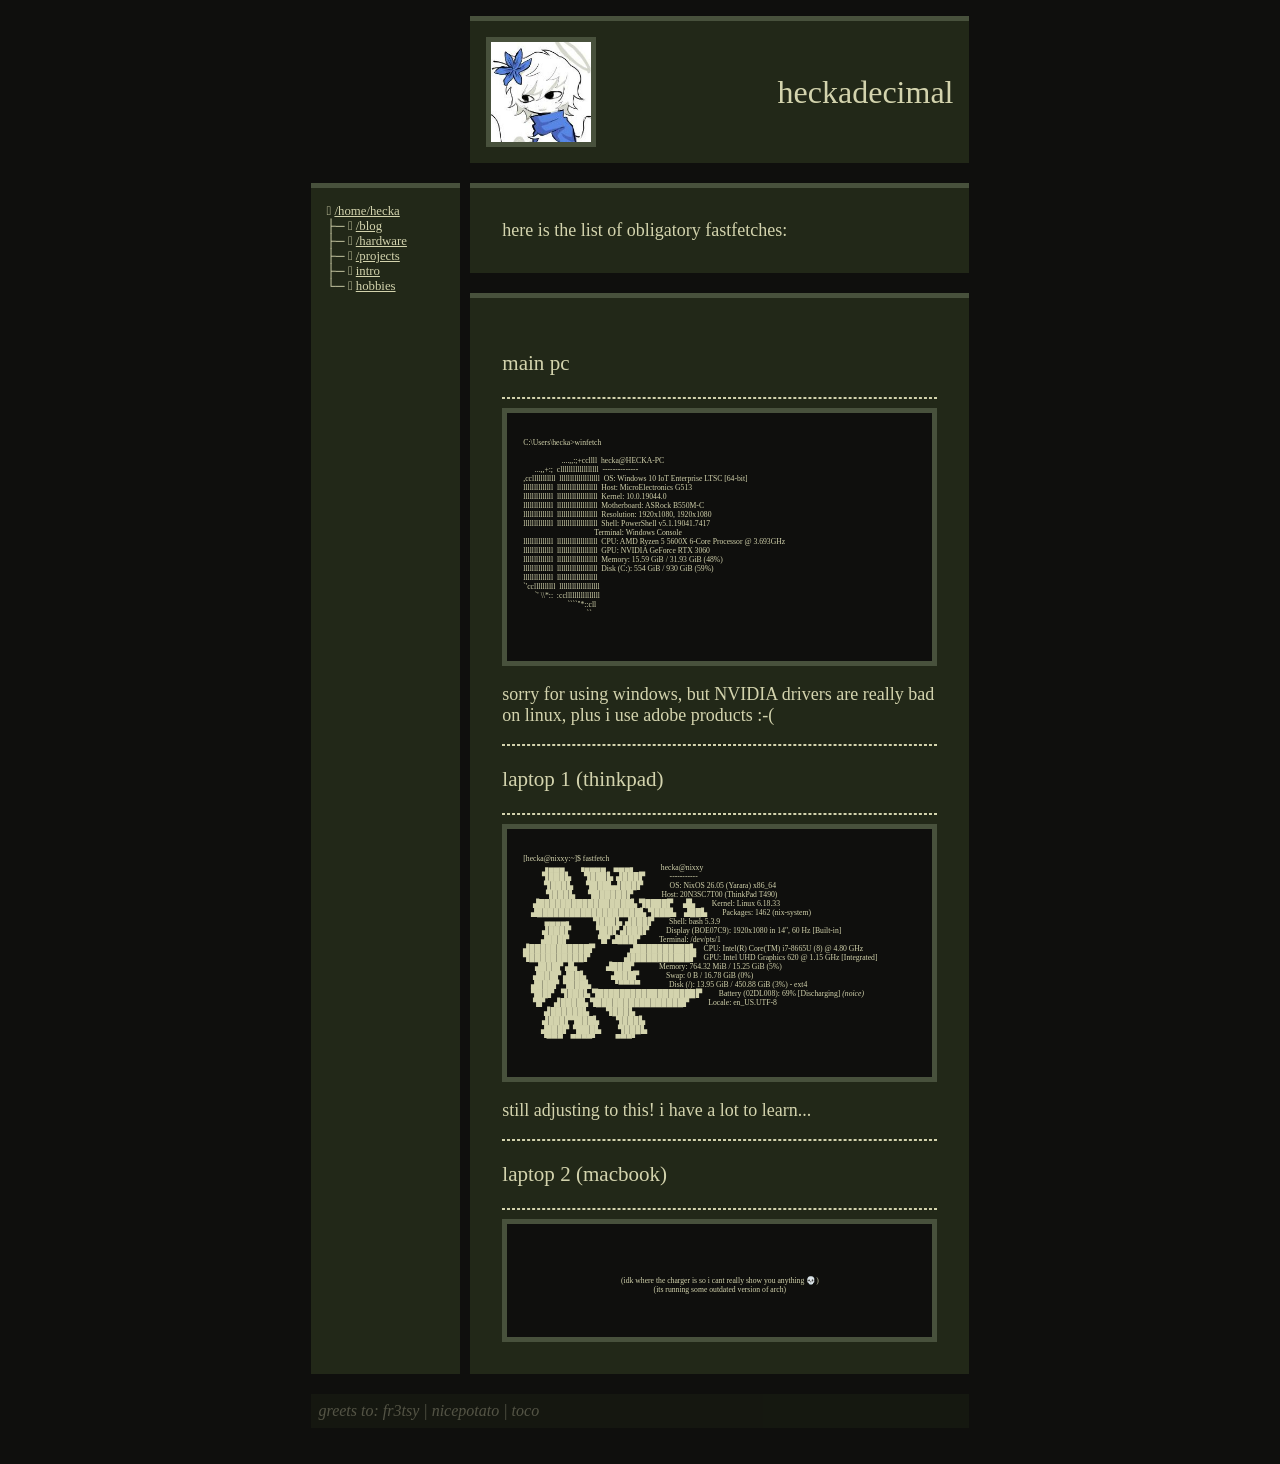
==== hardware/index.html @ d0c9c776 "hardware page" ====
<!DOCTYPE html>
<html lang="en">
<head>
    <meta charset="UTF-8">
    <meta name="viewport" content="width=device-width, initial-scale=1.0">
    <link rel="stylesheet" href="/style.css">
    <title>heckle hellhole</title>
</head>
<body>
    <div class="container">

        <div class="box titlebar">
            
            <img class="box" src="/img/pfp.jpg" width="100px">
            <h1>heckadecimal</h1>
        </div>

        

        <div class="sidebar box">
            <span class="nerd"></span> <a href="/">/home/hecka</a>

            <div>
                ├─ <span class="nerd"></span> <a href="/blog">/blog</a>
            </div>

            <div>
                ├─ <span class="nerd"></span> <a href="/hardware">/hardware</a>
            </div>

            <div>
                ├─ 
                <input type="checkbox" class="folder" id="projects">

                <label for="projects" class="nerd"></label>

                <a href="/projects">/projects</a>

                <div class="subitem">│ 
                    <span>
                        └─ <span class="nerd"></span> <a href="/projects#test">test</a>
                    </span>
                </div>
            </div>

           

            <div>
                ├─ <span class="nerd"></span> <a href="#intro">intro</a>
            </div>

            <div>
                └─ <span class="nerd"></span> <a href="#hobbies">hobbies</a>
            </div>


            <!-- FILE:  -->
            <!-- FOLDER:  -->

            <!-- └─       ├─ --> 
        </div>
        
        <div class="intro main box">here is the list of obligatory fastfetches:</div>

        <div class="main box" id="hobbies">
            
            <h3>main pc</h3>
            <hr>
            <div class="code" id="main">
C:\Users\hecka>winfetch

                    ....,,:;+ccllll  hecka@HECKA-PC
      ...,,+:;  cllllllllllllllllll  --------------
,cclllllllllll  lllllllllllllllllll  OS: Windows 10 IoT Enterprise LTSC [64-bit]
llllllllllllll  lllllllllllllllllll  Host: MicroElectronics G513
llllllllllllll  lllllllllllllllllll  Kernel: 10.0.19044.0
llllllllllllll  lllllllllllllllllll  Motherboard: ASRock B550M-C
llllllllllllll  lllllllllllllllllll  Resolution: 1920x1080, 1920x1080
llllllllllllll  lllllllllllllllllll  Shell: PowerShell v5.1.19041.7417
                                     Terminal: Windows Console
llllllllllllll  lllllllllllllllllll  CPU: AMD Ryzen 5 5600X 6-Core Processor @ 3.693GHz
llllllllllllll  lllllllllllllllllll  GPU: NVIDIA GeForce RTX 3060
llllllllllllll  lllllllllllllllllll  Memory: 15.59 GiB / 31.93 GiB (48%)
llllllllllllll  lllllllllllllllllll  Disk (C:): 554 GiB / 930 GiB (59%)
llllllllllllll  lllllllllllllllllll  
`'ccllllllllll  lllllllllllllllllll  
      `' \\*::  :ccllllllllllllllll  
                       ````''*::cll  
                                 ``  
  
                            
            </div>
            <p>sorry for using windows, but NVIDIA drivers are really bad on linux, plus i use adobe products :-(</p>
            <hr>
            <h3>laptop 1 (thinkpad)</h3>
            <hr>
            <div class="code" id="think">
[hecka@nixxy:~]$ fastfetch
          ▗▄▄▄       ▗▄▄▄▄    ▄▄▄▖             hecka@nixxy
          ▜███▙       ▜███▙  ▟███▛             -----------
           ▜███▙       ▜███▙▟███▛              OS: NixOS 26.05 (Yarara) x86_64
            ▜███▙       ▜██████▛               Host: 20N3SC7T00 (ThinkPad T490)
     ▟█████████████████▙ ▜████▛     ▟▙         Kernel: Linux 6.18.33
    ▟███████████████████▙ ▜███▙    ▟██▙        Packages: 1462 (nix-system)
           ▄▄▄▄▖           ▜███▙  ▟███▛        Shell: bash 5.3.9
          ▟███▛             ▜██▛ ▟███▛         Display (BOE07C9): 1920x1080 in 14", 60 Hz [Built-in]
         ▟███▛               ▜▛ ▟███▛          Terminal: /dev/pts/1
▟███████████▛                  ▟██████████▙    CPU: Intel(R) Core(TM) i7-8665U (8) @ 4.80 GHz
▜██████████▛                  ▟███████████▛    GPU: Intel UHD Graphics 620 @ 1.15 GHz [Integrated]
      ▟███▛ ▟▙               ▟███▛             Memory: 764.32 MiB / 15.25 GiB (5%)
     ▟███▛ ▟██▙             ▟███▛              Swap: 0 B / 16.78 GiB (0%)
    ▟███▛  ▜███▙           ▝▀▀▀▀               Disk (/): 13.95 GiB / 450.88 GiB (3%) - ext4
    ▜██▛    ▜███▙ ▜██████████████████▛         Battery (02DL008): 69% [Discharging] <i>(noice)</i>
     ▜▛     ▟████▙ ▜████████████████▛          Locale: en_US.UTF-8
           ▟██████▙         ▜███▙              
          ▟███▛▜███▙         ▜███▙             
         ▟███▛  ▜███▙         ▜███▙
         ▝▀▀▀    ▀▀▀▀▘         ▀▀▀▘

            </div>
            <p>still adjusting to this! i have a lot to learn...</p>
            <hr>
            <h3>laptop 2 (macbook)</h3>
            <hr>
            <div class="code center" id="mac">



(idk where the charger is so i cant really show you anything 💀)
(its running some outdated version of arch)


            </div>
            
        </div>
        
        
            

        <div class="footer">
            <i>greets to: fr3tsy | nicepotato | toco </i>
        </div>

        <div id="buttonrow">
            <!-- this will be for 88x31 buttons -->
        </div>
        
    </div>
</body>
</html>
---- style.css ----
:root {
    --bg: #0F0F0D;
    --fg: #48513C;
    --fg2: #222818;
    --text: #D3D3AD
}

@font-face {
    font-family: Krypton;
    src: url(fonts/Agave-Regular.ttf);
}

@font-face {
    font-family: Nerd Font;
    src: url(fonts/SymbolsNerdFontMono-Regular.ttf);
}

body { background-color: var(--bg);}

.nerd {font-family: Nerd Font;}

.container {
    
    display: grid;
    grid-template-columns: auto 12% 40% auto;
    grid-template-areas: 
    ". . title ."
    ". side main ."
    ". side hobbies ."
    ". footer footer ."
    ". buttons buttons .";

    align-content: center;
    padding: 0.5rem;
    column-gap: 10px;
    row-gap: 20px;
}

.box { 
    border-top: 5px solid var(--fg);
    background-color: var(--fg2);
    padding: 1rem;
}

.titlebar {
    display: grid;
    grid-template-columns: 2fr 1fr;
    column-gap: 10px;
    font-size: 1.25vw;
    grid-area: title;
    align-items: center;
}

.sidebar {
    grid-area: side;
    
    font-size: 1vw; 
}

.intro {
    grid-area: main;
}

#hobbies {
    grid-area: hobbies;
}

#buttonrow {
    grid-area: buttons;
}

.code {
    border: 5px solid var(--fg);
    background-color: var(--bg);
    white-space-collapse: preserve;
    font-size: 0.6vw;
    padding: 1rem;
}

.footer {
    grid-area: footer;
    padding: 0.5rem;
    background-color: var(--fg2);
    opacity: 0.35;
}

.main{
    padding: 2rem;
    font-size: 18px;
}

@media screen and (max-width: 900px){
    .container {
        grid-template-columns: 100%;
        align-content: center;
        grid-template-areas: 
        "title"
        "side"
        "main"
        "hobbies"
        "footer"
        "buttons";
    }

    .titlebar {
        font-size: 3vw;
    }

    .sidebar {
        font-size: 15px;
    }

    .code {
        font-size: 10px;
    }
}

.h {
    font-size: 20px;
}

.folder {
    background-color: transparent;
    color: var(--text);
    border: 0;
    font-size: 15px;
    padding: 0;
    opacity: 0;
    position: absolute;
    left: -100vw;
    
    /* hacky hacky*/
}

.folder ~ label:hover{
    cursor: pointer;
    user-select: none;
}

.folder:checked ~ .subitem{
    display:flex;
}

.spacer {
    visibility: hidden;
}

.subitem {
    display: none;
}

.subitem > span {
    margin-left: 2.5ch;
}

.context {
    text-decoration: underline;
    cursor: help;
}

p, h1, h2, h3, div, a, ul{
    font-family: Krypton;
    font-weight: normal;
    color: var(--text)
}

hr {
    border-color: var(--text);
    border-style: dashed;
}

.box > img {
    padding: 0;
    border: 5px solid var(--fg);
}

.center {
    align-self: center;
    text-align: center;
}
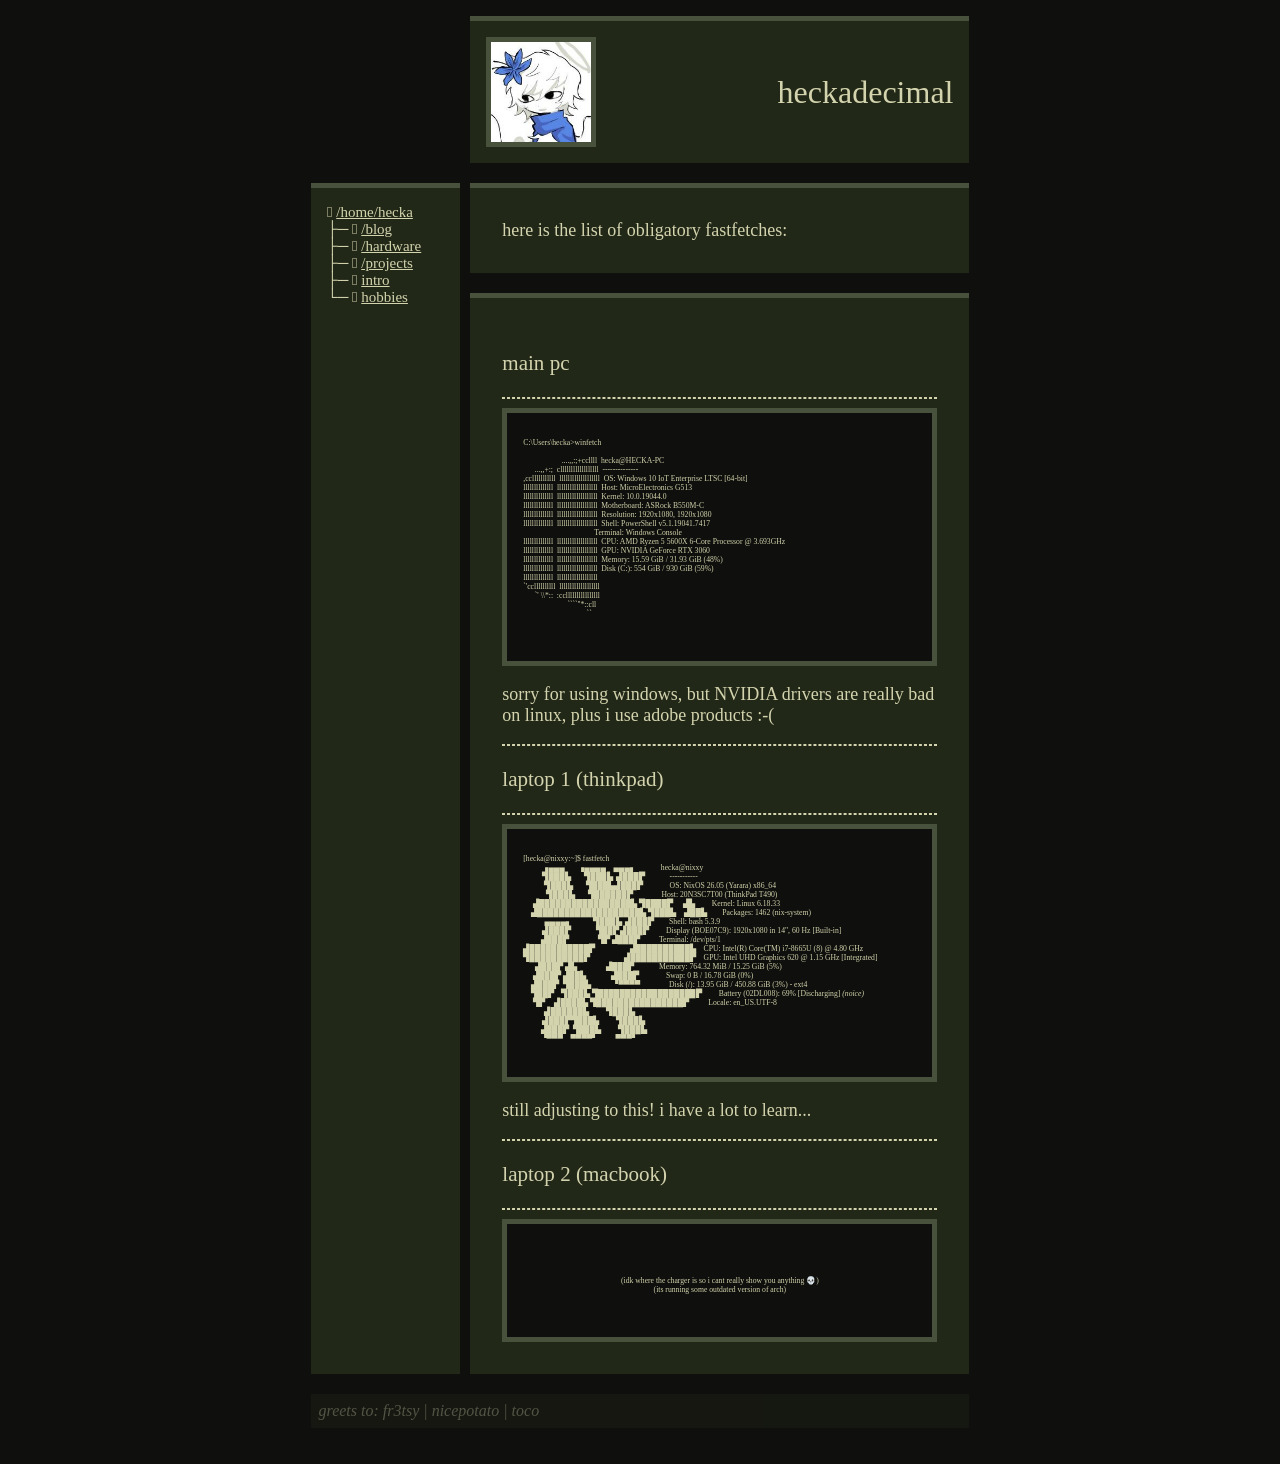
==== commit a9e98aa3: "add file system iframe" ====
--- a/hardware/index.html
+++ b/hardware/index.html
@@ -14,50 +14,10 @@
             <img class="box" src="/img/pfp.jpg" width="100px">
             <h1>heckadecimal</h1>
         </div>
-
         
 
-        <div class="sidebar box">
-            <span class="nerd"></span> <a href="/">/home/hecka</a>
-
-            <div>
-                ├─ <span class="nerd"></span> <a href="/blog">/blog</a>
-            </div>
-
-            <div>
-                ├─ <span class="nerd"></span> <a href="/hardware">/hardware</a>
-            </div>
-
-            <div>
-                ├─ 
-                <input type="checkbox" class="folder" id="projects">
-
-                <label for="projects" class="nerd"></label>
-
-                <a href="/projects">/projects</a>
-
-                <div class="subitem">│ 
-                    <span>
-                        └─ <span class="nerd"></span> <a href="/projects#test">test</a>
-                    </span>
-                </div>
-            </div>
-
-           
-
-            <div>
-                ├─ <span class="nerd"></span> <a href="#intro">intro</a>
-            </div>
-
-            <div>
-                └─ <span class="nerd"></span> <a href="#hobbies">hobbies</a>
-            </div>
-
-
-            <!-- FILE:  -->
-            <!-- FOLDER:  -->
-
-            <!-- └─       ├─ --> 
+        <div class="sidebar box" style="padding: 8px;" scrolling="no">
+            <iframe src="/other/file-sys.html"></iframe>
         </div>
         
         <div class="intro main box">here is the list of obligatory fastfetches:</div>
--- a/style.css
+++ b/style.css
@@ -34,6 +34,12 @@
     padding: 0.5rem;
     column-gap: 10px;
     row-gap: 20px;
+}
+
+iframe {
+    height: 100%; 
+    width: 100%;
+    overflow: hidden;
 }
 
 .box { 
@@ -84,6 +90,10 @@
     opacity: 0.35;
 }
 
+iframe {
+    border: 0;
+}
+
 .main{
     padding: 2rem;
     font-size: 18px;
@@ -112,6 +122,11 @@
 
     .code {
         font-size: 10px;
+    }
+
+    iframe {
+        height: 20ch;
+        width: 100%;
     }
 }
 
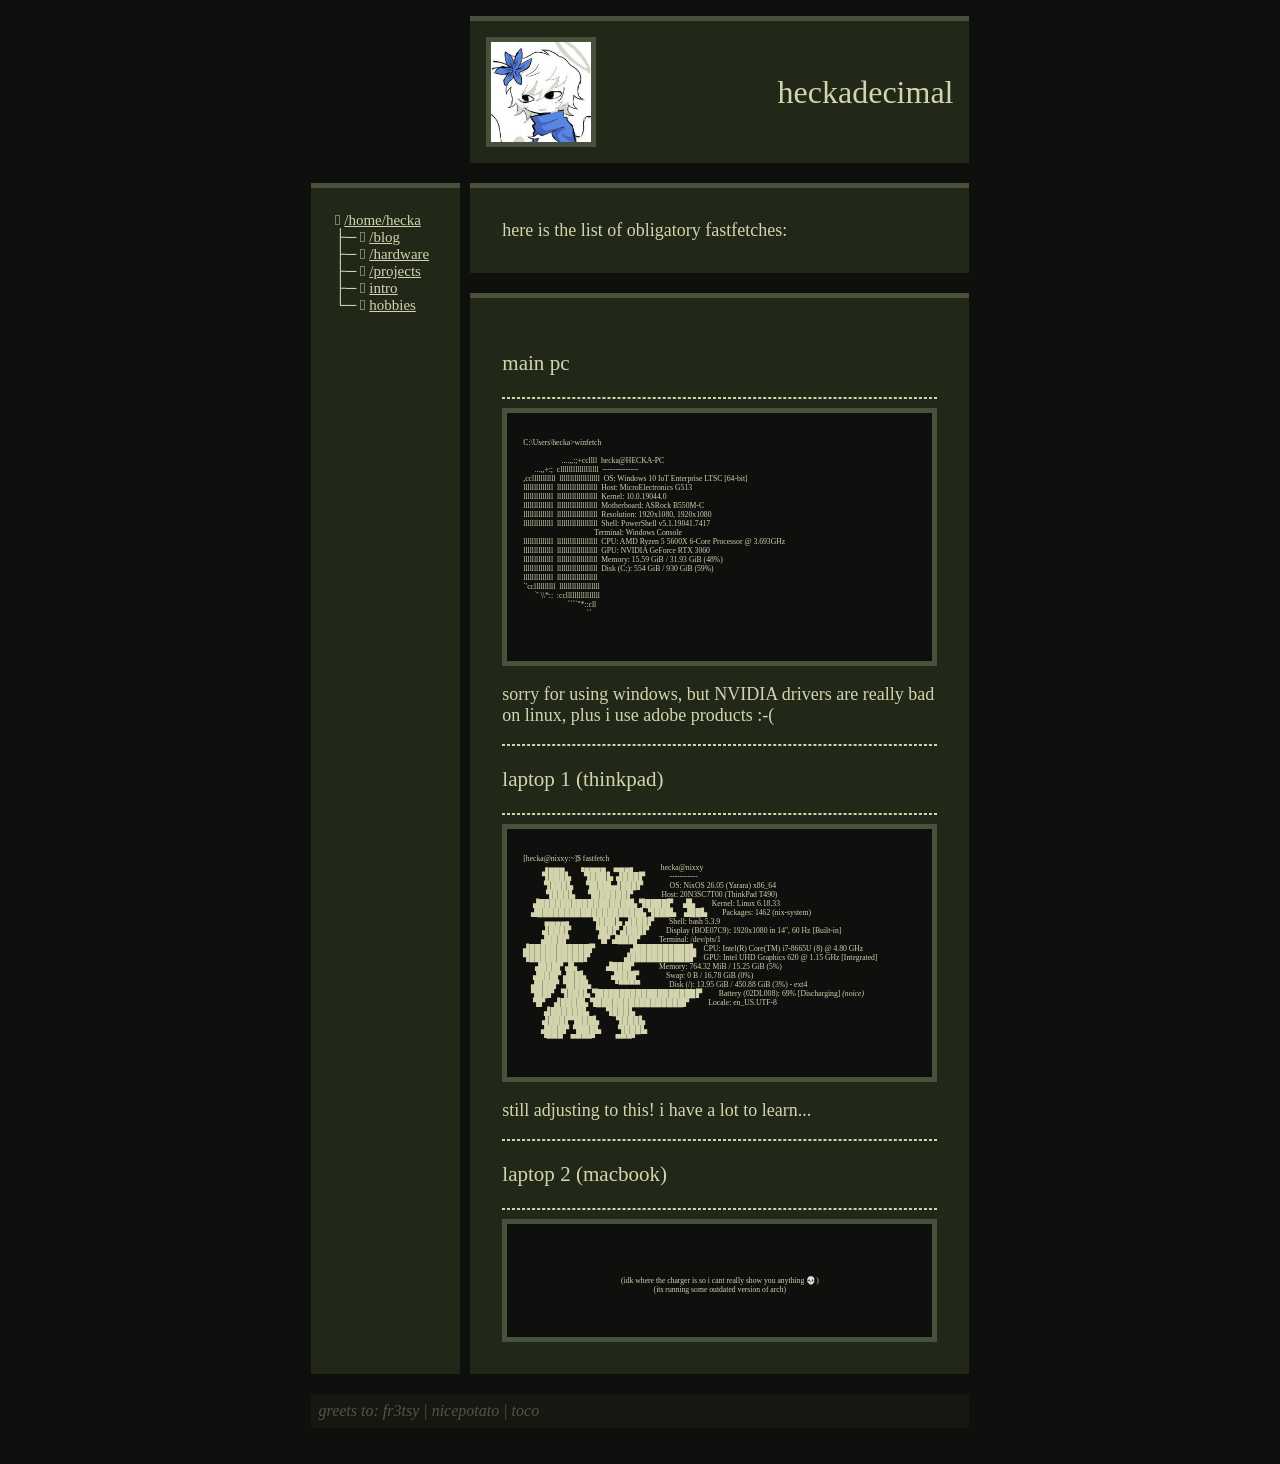
==== commit 3875b2ee: "wip projects page" ====
--- a/hardware/index.html
+++ b/hardware/index.html
@@ -16,13 +16,13 @@
         </div>
         
 
-        <div class="sidebar box" style="padding: 8px;" scrolling="no">
+        <div class="sidebar box" scrolling="no">
             <iframe src="/other/file-sys.html"></iframe>
         </div>
         
         <div class="intro main box">here is the list of obligatory fastfetches:</div>
 
-        <div class="main box" id="hobbies">
+        <div class="main box hobbies">
             
             <h3>main pc</h3>
             <hr>
--- a/style.css
+++ b/style.css
@@ -67,7 +67,7 @@
     grid-area: main;
 }
 
-#hobbies {
+.hobbies {
     grid-area: hobbies;
 }
 
@@ -125,7 +125,7 @@
     }
 
     iframe {
-        height: 20ch;
+        height: 30ch;
         width: 100%;
     }
 }
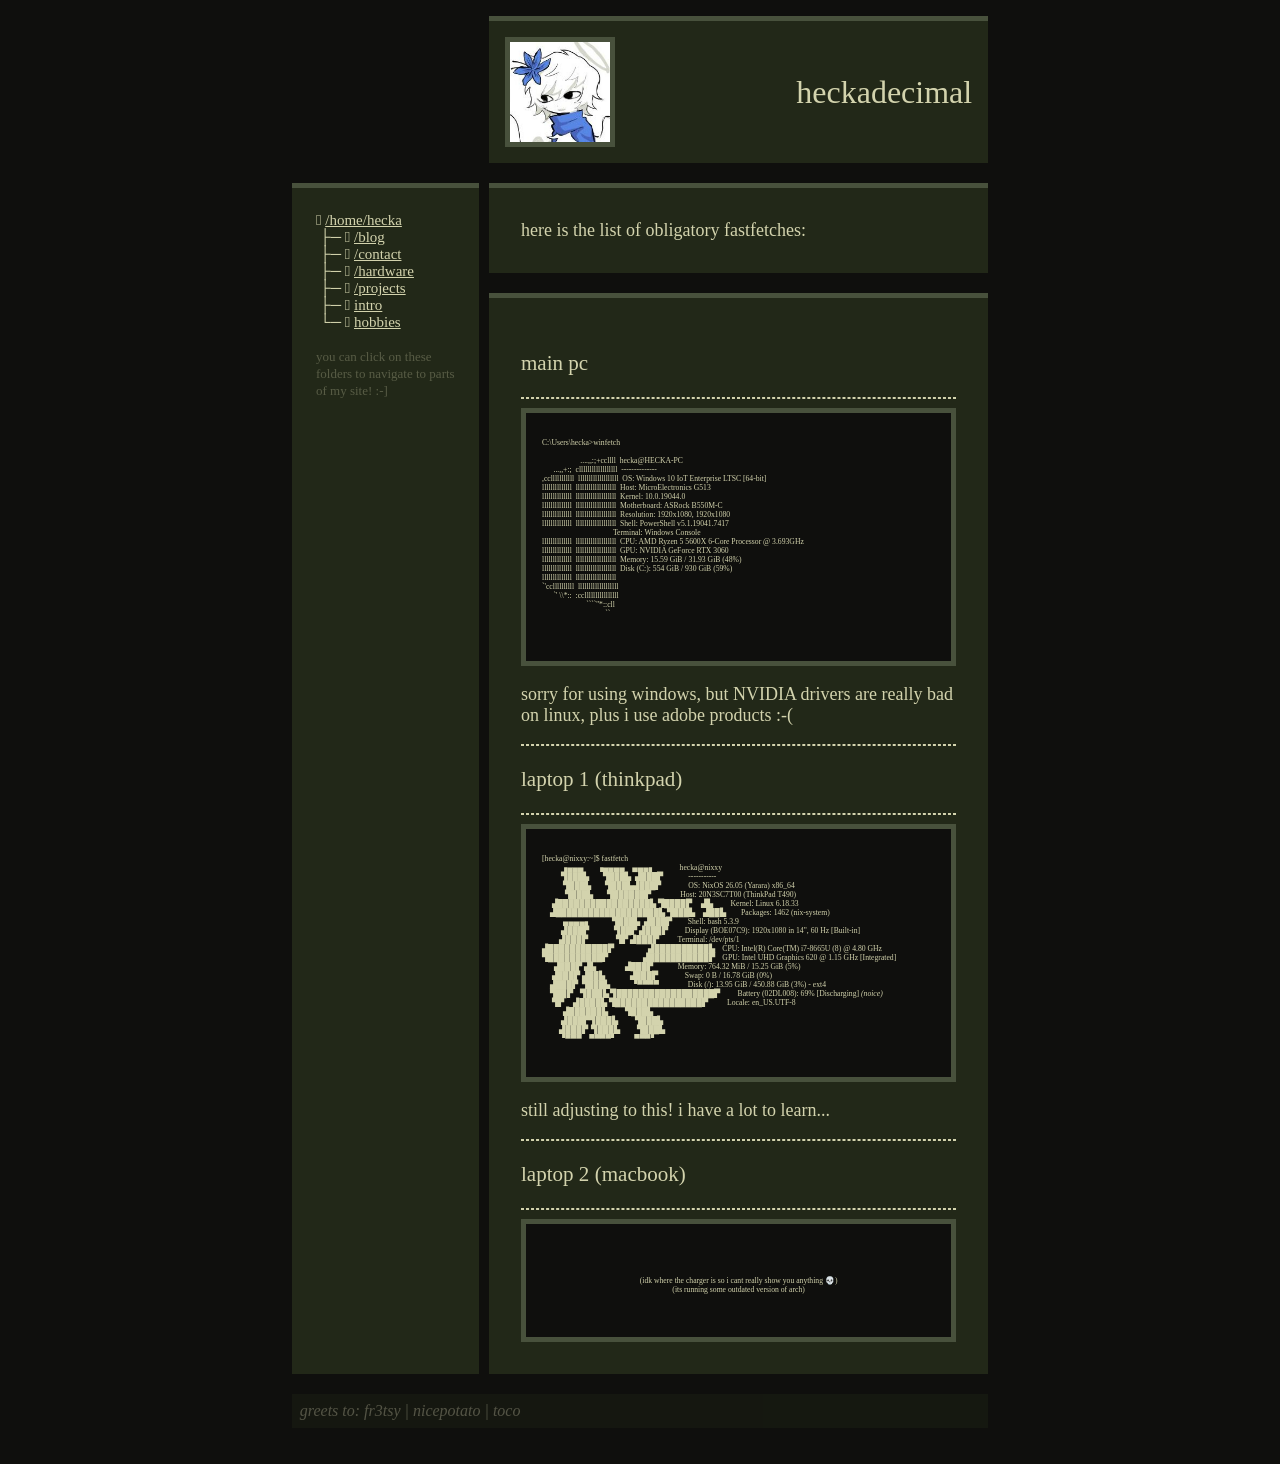
==== commit b9f97452: "Merge pull request #1 from helladecimal/js-test" ====
--- a/hardware/index.html
+++ b/hardware/index.html
@@ -4,25 +4,38 @@
     <meta charset="UTF-8">
     <meta name="viewport" content="width=device-width, initial-scale=1.0">
     <link rel="stylesheet" href="/style.css">
-    <title>heckle hellhole</title>
+    <title>heckadecimal - hardware</title>
+
+    <meta content="heckadecimal - hardware" property="og:title"/>
+    <meta content="my hardware specs" property="og:description"/>
+    <meta content="https://helladecimal.github.io/hardware" property="og:url"/>
+    <meta content="https://helladecimal.github.io/img/embed.png" property="og:image"/>
+    <meta property="og:image:width" content="1200"/>
+    <meta property="og:image:height" content="630"/>
+    <meta content="#48513C" data-react-helmet="true" name="theme-color"/>
 </head>
 <body>
     <div class="container">
 
         <div class="box titlebar">
             
-            <img class="box" src="/img/pfp.jpg" width="100px">
+            <img class="box" src="/img/pfp.jpg" width="100px" id="pfp">
             <h1>heckadecimal</h1>
         </div>
         
 
         <div class="sidebar box" scrolling="no">
-            <iframe src="/other/file-sys.html"></iframe>
+            <iframe id="bar-frame" src="/other/file-sys.html"></iframe>
+            <script src="/js/sidebar.js"></script>
         </div>
         
-        <div class="intro main box">here is the list of obligatory fastfetches:</div>
+        <div class="content">
 
-        <div class="main box hobbies">
+        
+
+        <div class="main box">here is the list of obligatory fastfetches:</div>
+
+        <div class="main box">
             
             <h3>main pc</h3>
             <hr>
@@ -93,7 +106,8 @@
             </div>
             
         </div>
-        
+
+        </div>
         
             
 
--- a/style.css
+++ b/style.css
@@ -2,7 +2,7 @@
     --bg: #0F0F0D;
     --fg: #48513C;
     --fg2: #222818;
-    --text: #D3D3AD
+    --text: #D3D3AD;
 }
 
 @font-face {
@@ -22,13 +22,15 @@
 .container {
     
     display: grid;
-    grid-template-columns: auto 12% 40% auto;
+    grid-template-columns: auto 15% 40% auto;
+
+    
     grid-template-areas: 
     ". . title ."
     ". side main ."
-    ". side hobbies ."
     ". footer footer ."
     ". buttons buttons .";
+    
 
     align-content: center;
     padding: 0.5rem;
@@ -57,22 +59,48 @@
     align-items: center;
 }
 
+
 .sidebar {
     grid-area: side;
-    
     font-size: 1vw; 
 }
 
-.intro {
+.content {
     grid-area: main;
-}
-
-.hobbies {
-    grid-area: hobbies;
-}
+    display: grid;
+    row-gap: 20px;
+}
+
+/*
+.box1 {
+    grid-area: box1;
+}
+
+.box2 {
+    grid-area: box2;
+}
+*/
+
 
 #buttonrow {
     grid-area: buttons;
+}
+
+img:not(#pfp) {
+    border: 10px solid var(--bg);
+    box-sizing: border-box;
+    width: 100%;
+    height: auto;
+    background-color: var(--bg);
+    object-fit: contain;
+    margin-bottom: 1ch;
+}
+
+.gallery {
+    display: grid;
+    align-items: center;
+    column-gap: 5%;
+    grid-template-columns: 1fr 1fr;
 }
 
 .code {
@@ -107,7 +135,6 @@
         "title"
         "side"
         "main"
-        "hobbies"
         "footer"
         "buttons";
     }
@@ -135,37 +162,53 @@
 }
 
 .folder {
+
     background-color: transparent;
     color: var(--text);
+    /*
     border: 0;
     font-size: 15px;
     padding: 0;
     opacity: 0;
     position: absolute;
     left: -100vw;
-    
+    */
     /* hacky hacky*/
 }
 
-.folder ~ label:hover{
+.folder > div{
+    padding-left: .5ch;
+    
+}
+
+.folder > .folder > div{
+    padding-left: 2.5ch;
+    
+}
+
+.pipe{
+    position: absolute;
+    padding-left: 0ch;
+}
+
+
+.fold-icon:hover{
     cursor: pointer;
     user-select: none;
 }
 
-.folder:checked ~ .subitem{
-    display:flex;
-}
 
 .spacer {
     visibility: hidden;
 }
 
-.subitem {
-    display: none;
-}
-
-.subitem > span {
-    margin-left: 2.5ch;
+/*.subitem {
+    display: in;
+}*/
+
+
+.pipe {
+    position: relative;
 }
 
 .context {
@@ -182,6 +225,10 @@
 hr {
     border-color: var(--text);
     border-style: dashed;
+
+    &.mini{
+        width: 80%;
+    }
 }
 
 .box > img {
